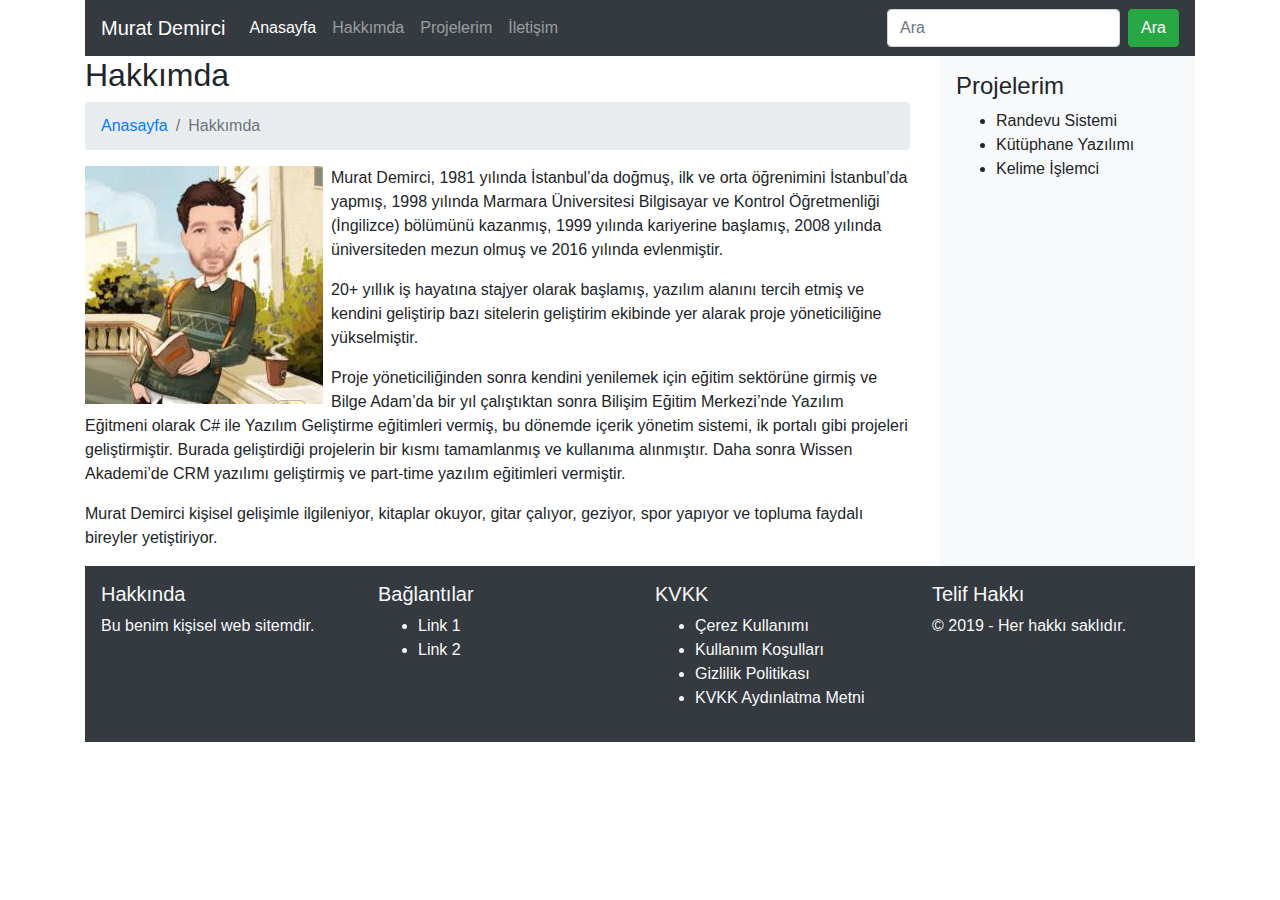
==== about.html @ 9c6c82b8 "hakkımda sayfası yapıldı" ====
<!DOCTYPE html>
<html lang="tr-TR">
    <head>
        <title>Hakkımda - Murat Demirci Blog</title>
        <meta name="viewport" content="width=device-width, initial-scale=1">
        <link rel="stylesheet" href="https://stackpath.bootstrapcdn.com/bootstrap/4.3.1/css/bootstrap.min.css" integrity="sha384-ggOyR0iXCbMQv3Xipma34MD+dH/1fQ784/j6cY/iJTQUOhcWr7x9JvoRxT2MZw1T" crossorigin="anonymous">    
        <meta charset="utf-8" />
    </head>
    <body>
        <div class="container">
            <header>
                    <nav class="navbar navbar-expand-lg navbar-dark bg-dark">
                            <a class="navbar-brand" href="index.html">Murat Demirci</a>
                            <button class="navbar-toggler" type="button" data-toggle="collapse" data-target="#navbarSupportedContent" aria-controls="navbarSupportedContent" aria-expanded="false" aria-label="Toggle navigation">
                              <span class="navbar-toggler-icon"></span>
                            </button>
                          
                            <div class="collapse navbar-collapse" id="navbarSupportedContent">
                              <ul class="navbar-nav mr-auto">
                                <li class="nav-item active">
                                  <a class="nav-link" href="index.html">Anasayfa <span class="sr-only">(current)</span></a>
                                </li>
                                <li class="nav-item">
                                  <a class="nav-link" href="about.html">Hakkımda</a>
                                </li>
                                <li class="nav-item">
                                    <a class="nav-link" href="projects.html">Projelerim</a>
                                </li>
                                <li class="nav-item">
                                    <a class="nav-link" href="contact.html">İletişim</a>
                                </li>
                              </ul>
                              <form class="form-inline my-2 my-lg-0" action="search.php">
                                <input class="form-control mr-sm-2" type="search" placeholder="Ara" name="q">
                                <button class="btn btn-success my-2 my-sm-0" type="submit">Ara</button>
                              </form>
                            </div>
                          </nav>
            </header>
      
                  <div class="row">
                    <div class="col-md-9">
                      <h2 class="">Hakkımda</h2>
                      <nav aria-label="breadcrumb">
                        <ol class="breadcrumb">
                          <li class="breadcrumb-item"><a href="/index.html">Anasayfa</a></li>
                          <li class="breadcrumb-item active" aria-current="page">Hakkımda</li>
                        </ol>
                      </nav>
                      <p><img src="images/muratdemirci2.jpg" class="float-left mr-2" />Murat Demirci, 1981 yılında İstanbul’da doğmuş, ilk ve orta öğrenimini İstanbul’da yapmış, 1998 yılında Marmara Üniversitesi Bilgisayar ve Kontrol Öğretmenliği (İngilizce) bölümünü kazanmış, 1999 yılında kariyerine başlamış, 2008 yılında üniversiteden mezun olmuş ve 2016 yılında evlenmiştir.
                      </p><p>

                        20+ yıllık iş hayatına stajyer olarak başlamış, yazılım alanını tercih etmiş ve kendini geliştirip bazı sitelerin geliştirim ekibinde yer alarak proje yöneticiliğine yükselmiştir.
                      </p><p>
                        Proje yöneticiliğinden sonra kendini yenilemek için eğitim sektörüne girmiş ve Bilge Adam’da bir yıl çalıştıktan sonra Bilişim Eğitim Merkezi’nde Yazılım Eğitmeni olarak C# ile Yazılım Geliştirme eğitimleri vermiş, bu dönemde içerik yönetim sistemi, ik portalı gibi projeleri geliştirmiştir. Burada geliştirdiği projelerin bir kısmı tamamlanmış ve kullanıma alınmıştır. Daha sonra Wissen Akademi’de CRM yazılımı geliştirmiş ve part-time yazılım eğitimleri vermiştir.
                      </p><p>
                        Murat Demirci kişisel gelişimle ilgileniyor, kitaplar okuyor, gitar çalıyor, geziyor, spor yapıyor ve topluma faydalı bireyler yetiştiriyor.
                      </p>
                    </div>
                    <div class="col-md-3">
                      <div class="bg-light p-3" style="height: 100%;">
                      <h4>Projelerim</h4>
                      <ul>
                        <li>Randevu Sistemi</li>
                        <li>Kütüphane Yazılımı</li>
                        <li>Kelime İşlemci</li>
                      </ul>
                    </div>
                    </div>
                  </div>
                   <footer class="footer bg-dark text-light p-3">
                        <div class="row">
                            <div class="col-md-3">
                                <h5>Hakkında</h5>
                                <p>Bu benim kişisel web sitemdir.</p>
                            </div>
                            <div class="col-md-3">
                                <h5>Bağlantılar</h5>
                                <ul>
                                    <li>Link 1</li>
                                    <li>Link 2</li>
                                </ul>
                            </div>
                            <div class="col-md-3">
                                <h5>KVKK</h5>
                                <ul>
                                    <li>Çerez Kullanımı</li>
                                    <li>Kullanım Koşulları</li>
                                    <li>Gizlilik Politikası</li>
                                    <li>KVKK Aydınlatma Metni</li>
                                </ul>
                            </div>
                            <div class="col-md-3">
                                <h5>Telif Hakkı</h5>
                                <p>&copy; 2019 - Her hakkı saklıdır.</p>
                            </div>
                        </div>
                   </footer>
        </div>
        
        <script src="https://code.jquery.com/jquery-3.3.1.slim.min.js" integrity="sha384-q8i/X+965DzO0rT7abK41JStQIAqVgRVzpbzo5smXKp4YfRvH+8abtTE1Pi6jizo" crossorigin="anonymous"></script>
        <script src="https://cdnjs.cloudflare.com/ajax/libs/popper.js/1.14.7/umd/popper.min.js" integrity="sha384-UO2eT0CpHqdSJQ6hJty5KVphtPhzWj9WO1clHTMGa3JDZwrnQq4sF86dIHNDz0W1" crossorigin="anonymous"></script>
        <script src="https://stackpath.bootstrapcdn.com/bootstrap/4.3.1/js/bootstrap.min.js" integrity="sha384-JjSmVgyd0p3pXB1rRibZUAYoIIy6OrQ6VrjIEaFf/nJGzIxFDsf4x0xIM+B07jRM" crossorigin="anonymous"></script>
    </body>
</html>
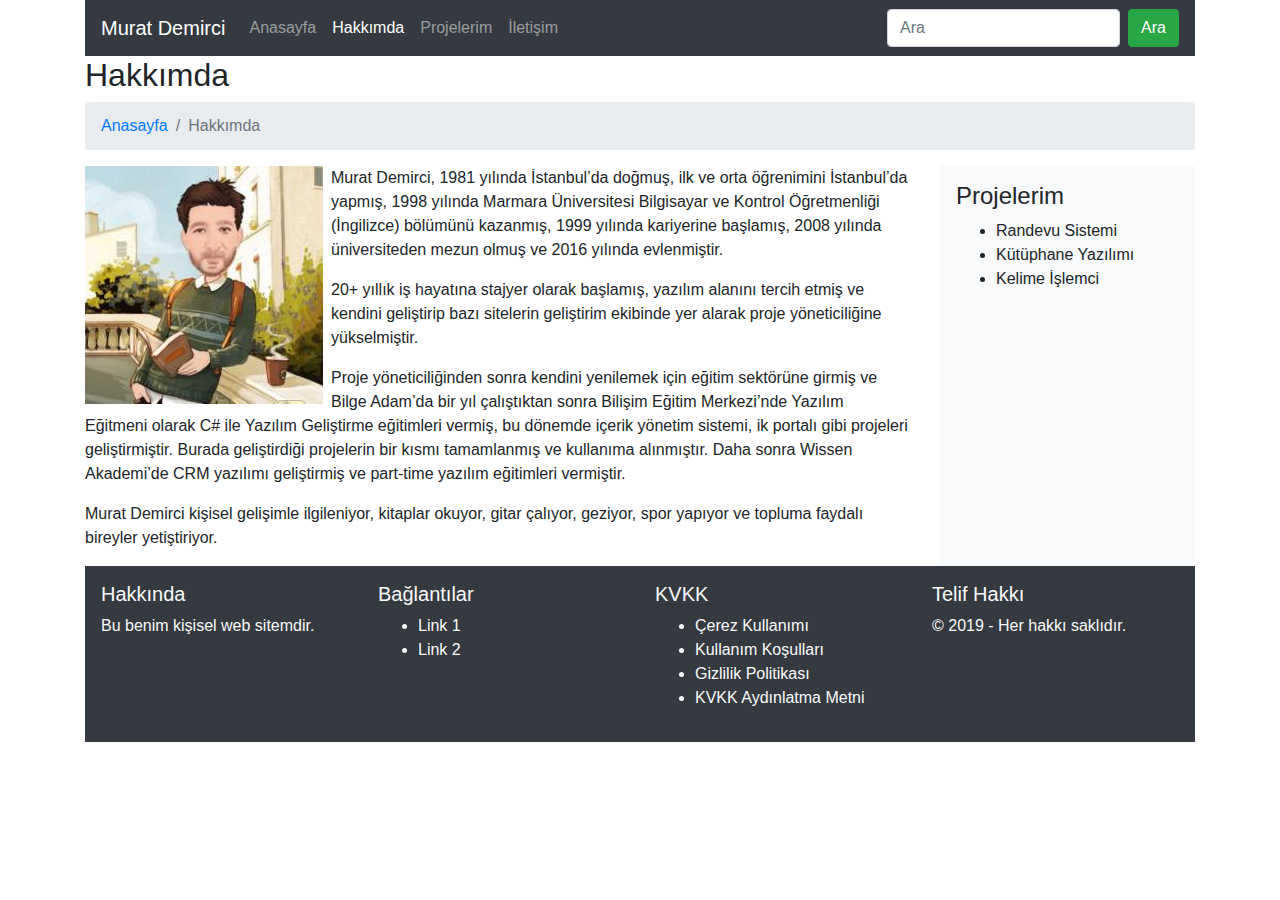
==== commit 72ee9176: "bilgilendirmeler" ====
--- a/about.html
+++ b/about.html
@@ -5,6 +5,8 @@
         <meta name="viewport" content="width=device-width, initial-scale=1">
         <link rel="stylesheet" href="https://stackpath.bootstrapcdn.com/bootstrap/4.3.1/css/bootstrap.min.css" integrity="sha384-ggOyR0iXCbMQv3Xipma34MD+dH/1fQ784/j6cY/iJTQUOhcWr7x9JvoRxT2MZw1T" crossorigin="anonymous">    
         <meta charset="utf-8" />
+        <link rel="stylesheet" href="https://use.fontawesome.com/releases/v5.6.3/css/all.css" integrity="sha384-UHRtZLI+pbxtHCWp1t77Bi1L4ZtiqrqD80Kn4Z8NTSRyMA2Fd33n5dQ8lWUE00s/" crossorigin="anonymous">
+        <link rel="stylesheet" href="css/main.css" />
     </head>
     <body>
         <div class="container">
@@ -17,10 +19,10 @@
                           
                             <div class="collapse navbar-collapse" id="navbarSupportedContent">
                               <ul class="navbar-nav mr-auto">
-                                <li class="nav-item active">
+                                <li class="nav-item">
                                   <a class="nav-link" href="index.html">Anasayfa <span class="sr-only">(current)</span></a>
                                 </li>
-                                <li class="nav-item">
+                                <li class="nav-item active">
                                   <a class="nav-link" href="about.html">Hakkımda</a>
                                 </li>
                                 <li class="nav-item">
@@ -37,16 +39,20 @@
                             </div>
                           </nav>
             </header>
-      
+                  <div class="row">
+                    <div class="col-md-12">
+                        <h2 class="">Hakkımda</h2>
+                        <nav aria-label="breadcrumb">
+                          <ol class="breadcrumb">
+                            <li class="breadcrumb-item"><a href="/index.html">Anasayfa</a></li>
+                            <li class="breadcrumb-item active" aria-current="page">Hakkımda</li>
+                          </ol>
+                        </nav>
+                    </div>
+                  </div>
                   <div class="row">
                     <div class="col-md-9">
-                      <h2 class="">Hakkımda</h2>
-                      <nav aria-label="breadcrumb">
-                        <ol class="breadcrumb">
-                          <li class="breadcrumb-item"><a href="/index.html">Anasayfa</a></li>
-                          <li class="breadcrumb-item active" aria-current="page">Hakkımda</li>
-                        </ol>
-                      </nav>
+                      
                       <p><img src="images/muratdemirci2.jpg" class="float-left mr-2" />Murat Demirci, 1981 yılında İstanbul’da doğmuş, ilk ve orta öğrenimini İstanbul’da yapmış, 1998 yılında Marmara Üniversitesi Bilgisayar ve Kontrol Öğretmenliği (İngilizce) bölümünü kazanmış, 1999 yılında kariyerine başlamış, 2008 yılında üniversiteden mezun olmuş ve 2016 yılında evlenmiştir.
                       </p><p>
 
@@ -73,6 +79,12 @@
                             <div class="col-md-3">
                                 <h5>Hakkında</h5>
                                 <p>Bu benim kişisel web sitemdir.</p>
+                                <div class="social-media">
+                                  <a href="https://www.instagram.com/mdemirci01"><i class="fab fa-instagram"></i></a>
+                                  <a href="https://www.twitter.com/MuratDemirci_"><i class="fab fa-twitter"></i></a>
+                                  <a href="https://www.linkedin.com/mdemirci01"><i class="fab fa-linkedin"></i></a>
+                                  <a href="https://www.github.com/mdemirci01"><i class="fab fa-github"></i></a>
+                                </div>
                             </div>
                             <div class="col-md-3">
                                 <h5>Bağlantılar</h5>
--- a/css/main.css
+++ b/css/main.css
@@ -0,0 +1,4 @@
+#demo { background-color:#333333;}
+footer a:link, footer a:visited { color:white;}
+.social-media a:link { font-size:18px; padding:5px; }
+.social-media a:hover { color:powderblue; }